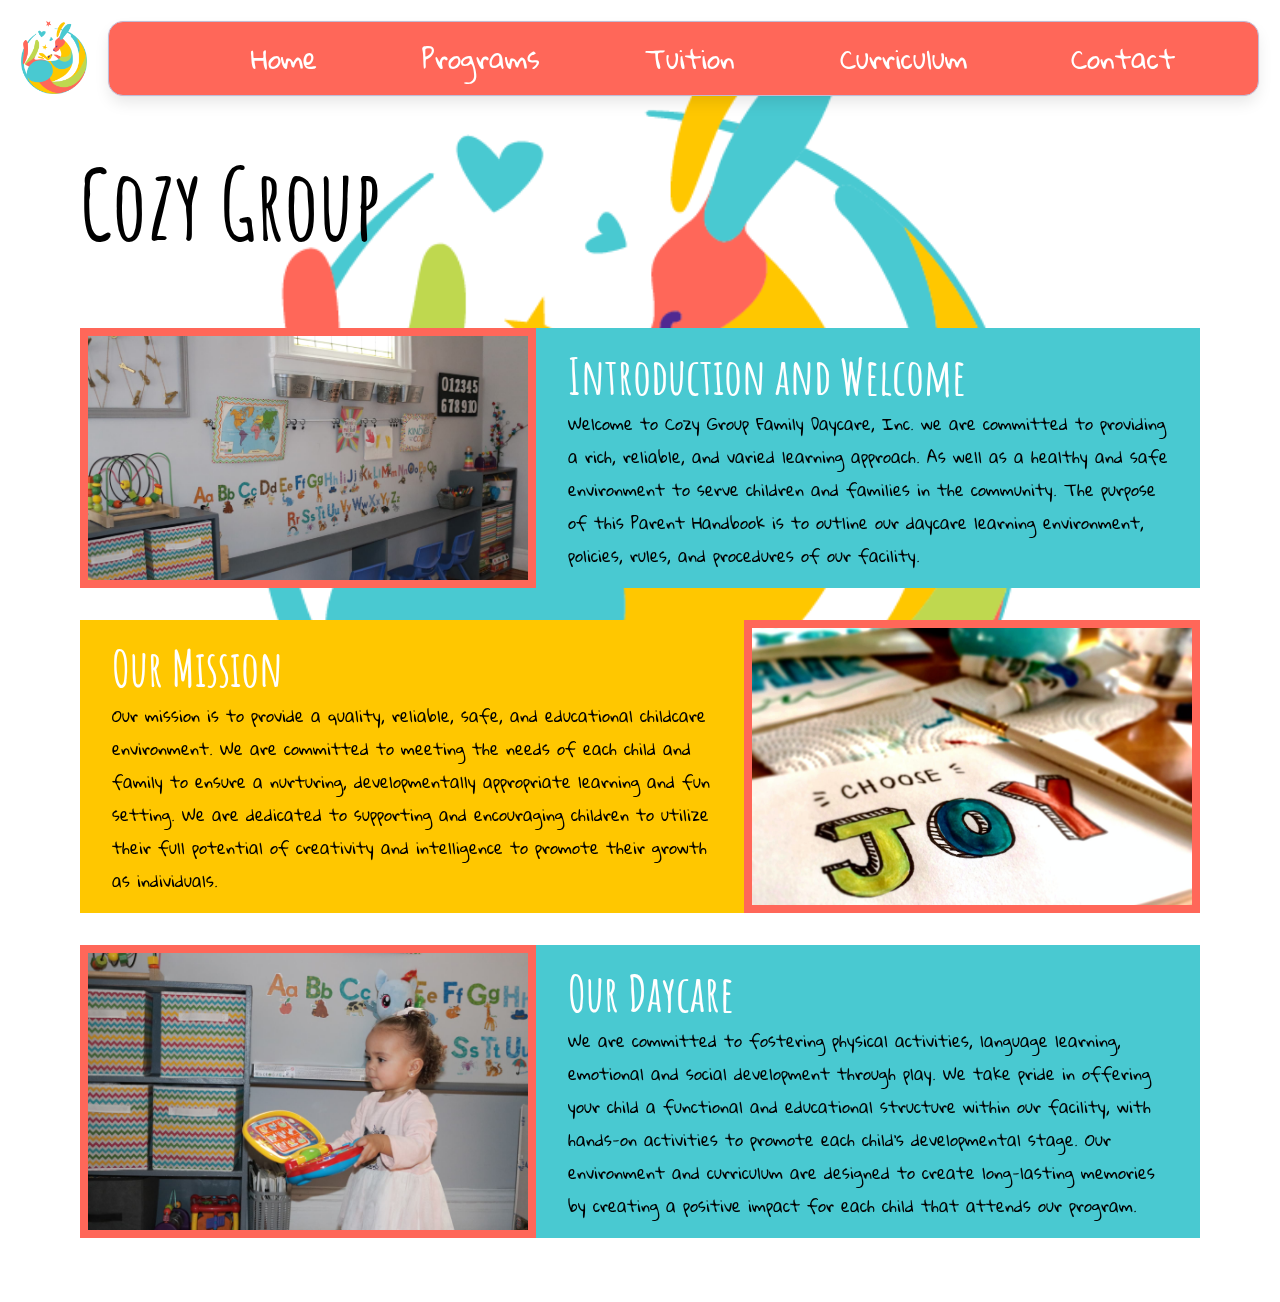
==== index.html @ af72731e "First repo" ====
<!DOCTYPE html>
<html>
<head>
	<meta charset='utf-8'>
	<meta http-equiv='X-UA-Compatible' content='IE=edge'>
	<title>Cozy Group</title>
	<meta name='viewport' content='width=device-width, initial-scale=1'>
	<link href="https://fonts.googleapis.com/css2?family=Amatic+SC:wght@400;700&family=Gloria+Hallelujah&family=Indie+Flower&family=Open+Sans&display=swap" rel="stylesheet">
	<link rel='stylesheet' type='text/css' media='screen' href='./style.css'>
	<script src='./helpers.js'></script>
	<script src='./history.js'></script>
	<script src='./main.js'></script>
</head>
<body>
	<nav>
		<div class="nav-logo-container">
			<img  class="nav-logo" src="./assets/logo_no_text.png" alt="Cozy Group Logo"/>
		</div>
		<ul class="nav-items">
			<li class="nav-item"><a href="./">Home</a></li>
			<!-- <li class="nav-item"><a  href="./about-us.html">About Us</a></li> -->
				<li class="nav-item"><a href="./programs.html">Programs</a></li>
				<li class="nav-item"><a href="./tuition.html">Tuition</a></li>
				<!-- <li class="nav-item">Food</a></li> -->
				<!-- <li class="nav-item">Hours</a></li> -->
				<!-- <li class="nav-item">Schedule</a></li> -->
				<li class="nav-item"><a href="./curriculum.html">Curriculum</a></li>
				<li class="nav-item"><a href="./contact.html">Contact</a></li>
		</ul>
	</nav>
	<div class='background'>
		
		<img class="main-logo" src="./assets/logo_no_text.png" alt="Coze Group Logo"/>

	</div>
	<div class='page-container'>
		<div class='hero'>
			<h1 class='title'>Cozy Group</h1>
		</div>
	
		<div class='content-boxes'>
			<div class='content-box-wrapper right'>
					<div class='content-box-image' ></div>
				<div class='content-box right'>
				
					<h2 class='title'>Introduction and Welcome</h2>
					<div class='content'>
						Welcome to Cozy Group Family Daycare, Inc. we are committed to providing a rich, reliable, and varied learning approach. As well as a healthy and safe environment to serve children and families in the community. The purpose of this Parent Handbook is to outline our daycare learning environment, policies, rules, and procedures of our facility.
					</div>
				</div>
			</div>

			<div class='content-box-wrapper left'>
				<div class='content-box left'>
					<h2 class='title'>Our Mission</h2>
					<div class='content'>
						Our mission is to provide a quality, reliable, safe, and educational childcare environment. We are committed to meeting the needs of each child and family to ensure a nurturing, developmentally appropriate learning and fun setting. We are dedicated to supporting and encouraging children to utilize their full potential of creativity and intelligence to promote their growth as individuals.
					</div>
				</div>

					<div class='content-box-image'  style="background-image: url('./assets/images/photos/joy_painting_brush.jpg');background-position:right;">
				</div>
			</div>
		
			<div class='content-box-wrapper right'>
				<div class='content-box-image'  style="background-image: url('./assets/images/photos/child_playing.jpg'); background-position:bottom;"></div>

				<div class='content-box right'>
					<h2 class='title'>Our Daycare</h2>
					<div class='content'>
						We are committed to fostering physical activities, language learning, emotional and social development through play. We take pride in offering your child a functional and educational structure within our facility, with hands-on activities to promote each child's developmental stage. Our environment and curriculum are designed to create long-lasting memories by creating a positive impact for each child that attends our program.
					</div>
				</div>
			</div>
			</div>
			

		</div>
	
	</div>
	
	
</body>
</html>
---- style.css ----
:root {
	--white: white;
	--blue: #49C9D1;
	--yellow: #FFC700;
	--red: #FF6759;
	--green: #BFD84F;
	--navbar-height: 4.6rem;
	--navbar-margin: 1.3rem;
}
html {
	width: 100vw;
}
body {
	background: var(--white);
	font-family: 'Indie Flower', cursive;
	font-family: 'Open Sans', sans-serif;
	font-family: 'Gloria Hallelujah', cursive;
	margin:0;
	overflow-x: hidden;
}

h1, h2, h3{
	font-family: 'Amatic SC', cursive;
}
p {
	/* font-family: 'Open Sans'; */

}
a {
	color: inherit;
  text-decoration: none;
}

li {
  list-style: none; /* Remove default bullets */
}

li::before {
	content: "\2022";
	color: white;
	font-weight: bold;
	font-size: 25px;
	display: inline-block;
	margin: 0 10px;
}
nav {
	/* color: white; */
	display: flex;
	/* width: 100%; */
	height: var(--navbar-height);
	position: relative;
	margin: var(--navbar-margin);
}

ul li::before {
	list-style: none; /* Remove default bullets */
	content: ''
}


@keyframes rockyourboat {
	from {transform: rotateZ(45deg);}
	to {transform: rotateZ(-45deg);}
}


@keyframes rollypolly {
	from {transform: rotate(0) }
	to {transform: rotate(1305deg)}
}

@keyframes roll {
	from {left: 0;}
	to {left: 100%;}
}
.nav-items {
	background: var(--red);
	border-radius: 15px;
	box-shadow: 0 0.5em 1em -0.125em rgba(10, 10, 10, 0.1), 0 0px 0 1px rgba(10, 10, 10, 0.02);
	border: 1px solid #C1BCD6;
	width: inherit;
	height: 100%;
	display: flex;
	justify-content: space-evenly;
	align-items: center;
	margin:0;
	width: 100%;
}

/* Small nav */
@media only screen and (max-width: 800px) {
	nav {
		cursor: pointer;
		margin:0;   
    background: antiquewhite;
	}
	.nav-items {
		top:calc(var(--navbar-height));
		height:80vh;
		width: calc(100vw - var(--navbar-margin)  - var(--navbar-margin));
		margin: var(--navbar-margin);
		position: fixed;
		flex-direction: column;
		/* margin:0; */
		padding:0;
		transform: scale(0);
		transition: 0.4s;
		border: 0px solid white;
	}
	.nav-items.show {
		transform: scale(1);
	}
}


.nav-item {
	color: var(--white);
	margin: 0 2px;

	display: block;
	font-size: 26px;
	cursor:pointer;	
	transition:0.3s;
}
/* @media only screen and (max-width: 500px) {
	.nav-item {
		display: none;
	}
} */
.nav-item:hover {
	color:black;
}

/* .nav-logo-container {
	max-height: 200%;
} */
.nav-logo-container {
	/* position: relative; */
	width: var(--navbar-height);
	cursor: pointer;
	margin-right:var(--navbar-margin);
}
.nav-logo {
	height: 100%;
	max-height: 200%;
	position: absolute;
	animation: rollypolly  2.6s 1 reverse, roll  2.6s 1 reverse;
	transition: 0.3s;
}
.nav-logo:hover {
	transform: scale(1.1);
}


@media only screen and (max-width: 500px) {

	.nav-logo {
		animation: rollypolly  2s 1 reverse, roll  2s 1 reverse;
	}


}

.background {
	position: fixed;
	top:0;
	left:0;
	height: 100vh;
	width: 100vw;
	display: flex;
	justify-content: center;
	align-items: center;
	z-index: -2;
}

.page-container {
	margin: 3rem 13rem;
	/* max-width: 130; */
}
@media only screen and (max-width: 1380px) {
	.page-container {
		margin: 3rem 8rem;
	}
}
@media only screen and (max-width: 1380px) {
	.page-container {
		margin: 3rem 5rem;
	}
}
@media only screen and (max-width: 800px) {
	.page-container {
		margin: 3rem 5rem;
	}
}
@media only screen and (max-width: 500px) {
	.page-container {
		margin: 2rem ;
	}
}
.main-logo {
	width: 60%;
	max-width: 800px;
	animation: rockyourboat  16s infinite alternate;
}

.hero {
	width: 100%;
	margin-bottom: 3rem;
}

.hero .title {
	font-size: 6rem;
	margin:0;
}

.hero-card {
	display: flex;
	background: floralwhite;
	font-size: 50px;
	border: 6px solid var(--red);

	align-items: center;
}


.hero-card h2 {
	font-size: 3.4rem;
	margin: 2rem;

}
.hero-card-logo {
	width:30%;

}

@media only screen and (max-width: 765px) {
	.hero-card {
		flex-direction: column;
	}
	.hero-card-logo {
		margin-top: 2rem;
	}
}


.content-boxes {
	display: flex;
	flex-direction: column;
  width: 100%;

}
.content-box-wrapper {
	width: 100%;
	display: flex;
	justify-content: space-between;
}




.content-box-image-container {
	background: white;
	/* padding: 35px; */
	background: white;
	border-radius: 10px;
	margin: 1rem 0;
	max-width: 500px;
	width:50%;
	position: relative;
	margin: 1rem 0;

}

.content-box-image {
	width: 100%;
	height:100%;
	height: calc(100% - 16px);
	width: calc(100% - 16px);
	transition: 4s;

	background-image: url('./assets/images/photos/cozy_group_main_room.jpg');
	background-size: cover;
	/* border-radius: 10px; */
	/* border-radius: 10px; */
	padding: 1rem 2rem;
	border: 8px solid var(--red);
	max-width: 500px;
	width:50%;
	height: calc(100% - 2rem - 16px);
	height: auto;
	margin: 1rem 0;



}
.content-box-image::nth-child(2) {
	border-color: var(--green);
}
.content-box-image-overlay {
	position: absolute;
	height: 100%;
	width: 100%;
	background: linear-gradient(45deg, var(--red), transparent);
	content: '';
	opacity: 0.3;
	top:0;
	left:0;
	transition: 0.3s;
}

.content-box-image-overlay:hover {
	opacity: 0;
}

.content-box {
	width: 100%;
	max-width: 600px;
	padding: 1rem 2rem;
	margin: 1rem 0;
}

.content-box.left {
	align-self: flex-start;
  background: var(--yellow);
}
.content-box.right {
  align-self: flex-end;
  background: var(--blue);
}
.content-box .title {
	color:white;
	margin: 0;
	font-size: 50px;
}

@media only screen and (max-width: 1100px) {
	.content-box-wrapper {
		flex-wrap: wrap;
		justify-content: center;
	}
	.content-box {
		width: 90%;
    max-width: 90%;
	}
	.content-box-image {
		height: 369px;
		width: 75%;
	}
	.content-box-wrapper.right{
		flex-direction:column-reverse;
		align-items: center;
	}
}
@media only screen and (max-width: 500px) {
	.content-box  {
		max-width: 100%;
		/* margin:0; */
		width: auto;
	}
}

.regular-page-content {

}

.section {

}

/* .section > p {
	background: white;
	border: 2px solid var(--blue);
	padding: 1.6rem 2rem;
	border-color: var(--red);

} */

.section-content {
	background: white;
	border: 3px solid var(--blue);
	padding: 0.6rem 2rem;
	/* border-color: var(--red); */
	margin: 2rem 0;
	background: #f0f8ff;
	/* border-width: 0px; */
	border-radius: 8px;
	background: white;
	border-color: var(--yellow);
	/* display: flex;/ */
	/* flex-wrap: wrap; */

}
.section-content:nth-child(3) {
	border-color: var(--red);
	/* background:#fff3f0; */

}
.section-content:nth-child(4) {
	border-color: var(--green);
	/* background:#fff3f0; */

}
.section-content:nth-child(2) {
	/* background: #f0fff6; */
	border-color: var(--blue);


}
.section > h2 {
	width: fit-content;
	padding: 0.6rem 2rem;
	font-size: 2.4rem;
	color:white;
	
}

.section-content > .section-logo {
	width: 70px;
	float: left;    
	height: 73px;
	float: left;
	opacity: 0;
	margin: 0 14px;
	transition: 1s;
  -webkit-animation: fadein 2s; /* Safari, Chrome and Opera > 12.1 */
	-moz-animation: fadein 2s; /* Firefox < 16 */
	-ms-animation: fadein 2s; /* Internet Explorer */
		-o-animation: fadein 2s; /* Opera < 12.1 */
			animation: fadein 2s;
}

.section-content > .section-logo.show {
	opacity: 1;
}



.highlight-background {
	transition:1s;
	width: 0;
	position: absolute;
	top:0;
	left:0;
	z-index: -1;
	height: 100%;
	border-radius: 3px;
}

.contact-card {
	width: fit-content;
	background: floralwhite;
	/* border-radius: 20px; */
	padding: 20px;
	/* font-family: 'Indie Flower', cursive; */
	/* font-family: 'Open Sans', sans-serif; */
	font-family: 'Gloria Hallelujah', cursive;
	font-size: 1.3rem;
	font-size: 2rem;
	border: 6px solid var(--red);
	width: 100%;
	display: flex;
	justify-content: center;
	
	/* border: 6px solid var(--red); */
}
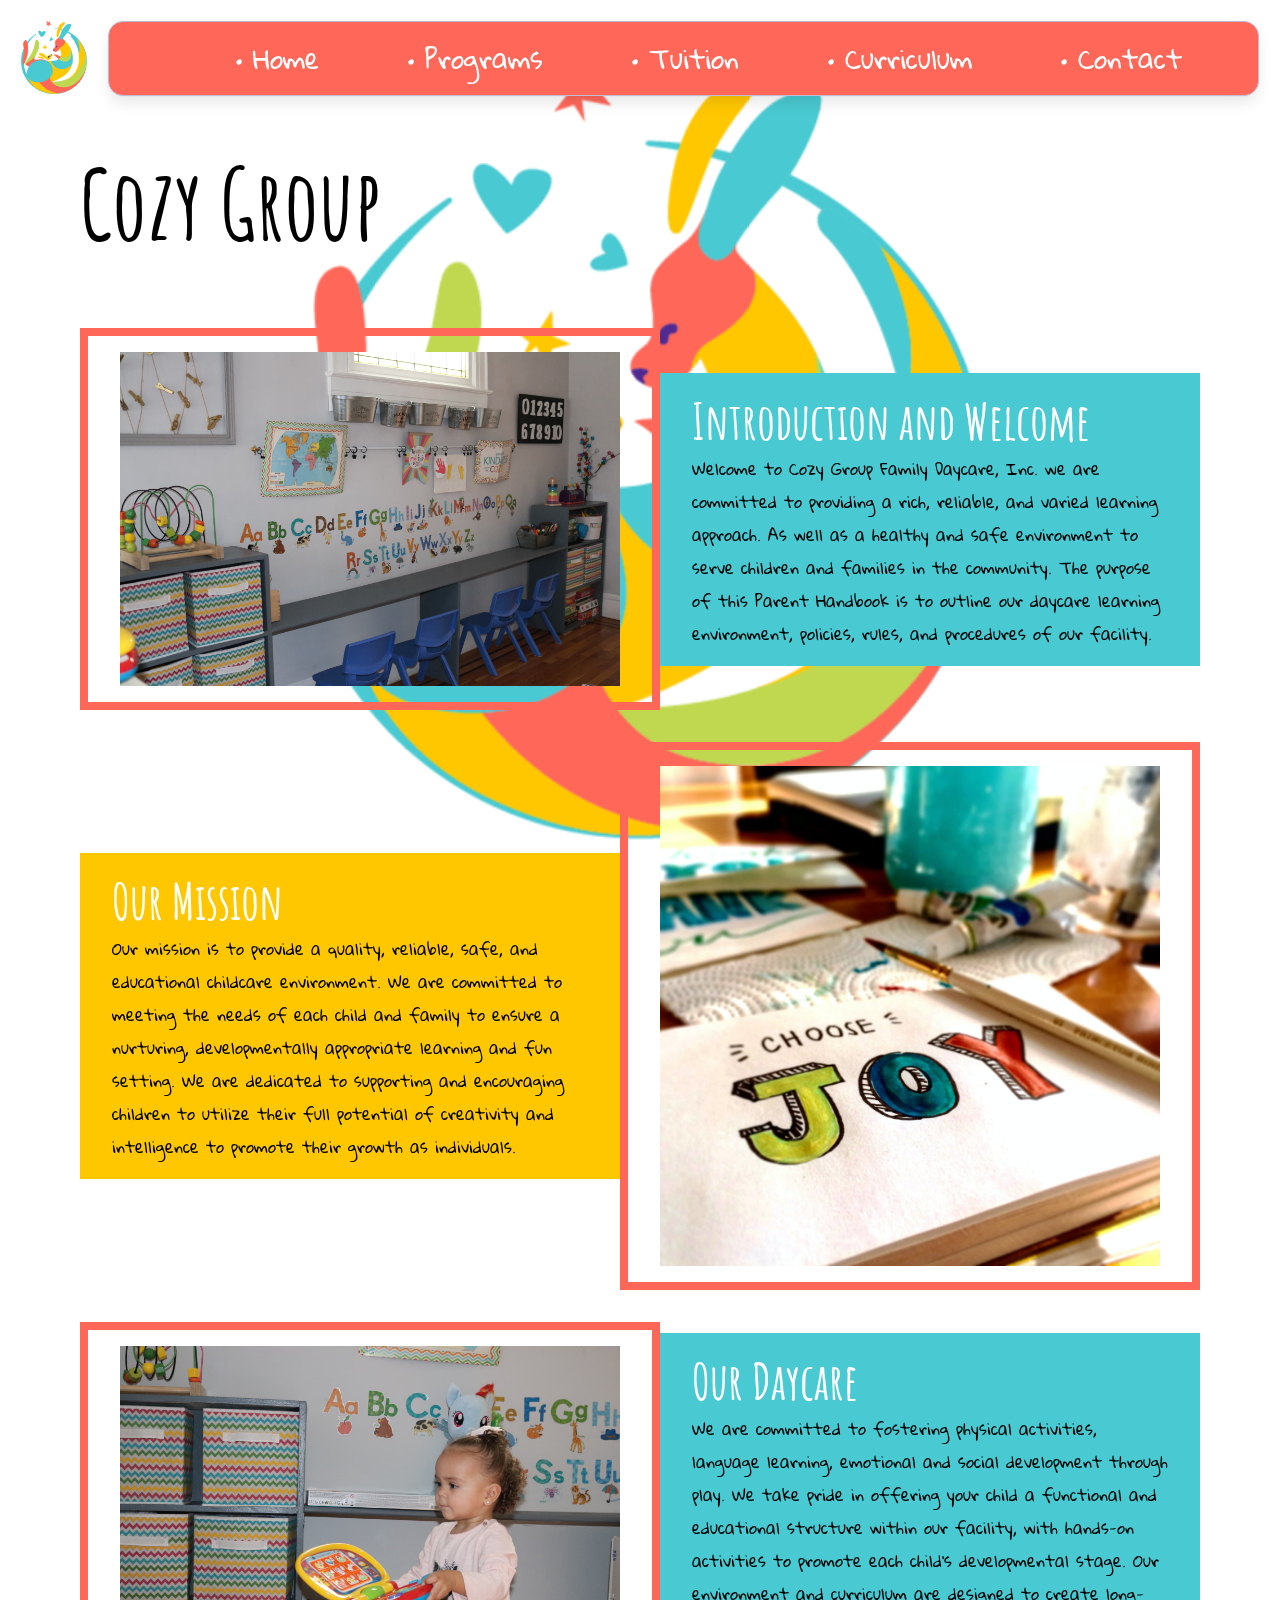
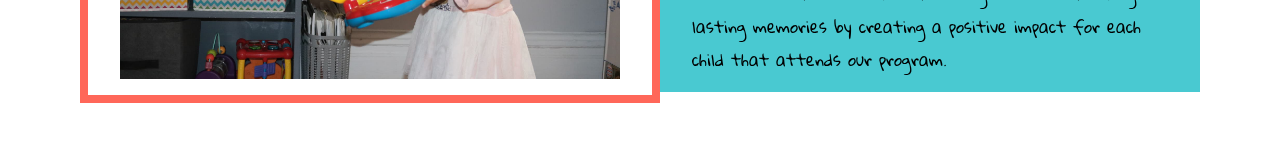
==== commit c2753b2b: "Bunch" ====
--- a/index.html
+++ b/index.html
@@ -15,6 +15,7 @@
 	<nav>
 		<div class="nav-logo-container">
 			<img  class="nav-logo" src="./assets/logo_no_text.png" alt="Cozy Group Logo"/>
+			
 		</div>
 		<ul class="nav-items">
 			<li class="nav-item"><a href="./">Home</a></li>
@@ -27,6 +28,7 @@
 				<li class="nav-item"><a href="./curriculum.html">Curriculum</a></li>
 				<li class="nav-item"><a href="./contact.html">Contact</a></li>
 		</ul>
+		<h2 class='small-menu'>Menu</h2>
 	</nav>
 	<div class='background'>
 		
@@ -40,7 +42,12 @@
 	
 		<div class='content-boxes'>
 			<div class='content-box-wrapper right'>
-					<div class='content-box-image' ></div>
+					<!-- <div class='content-box-image' ></div> -->
+					
+				<img src="./assets/images/photos/cozy_group_main_room.jpg"
+				class='content-box-image' 
+				alt="Second Picture of the classroom"
+				style="background:transparent;background-size: contain; "/>
 				<div class='content-box right'>
 				
 					<h2 class='title'>Introduction and Welcome</h2>
@@ -58,13 +65,19 @@
 					</div>
 				</div>
 
-					<div class='content-box-image'  style="background-image: url('./assets/images/photos/joy_painting_brush.jpg');background-position:right;">
+					<!-- <div class='content-box-image'  style="background-image: url('');background-position:right;"> -->
+						<img src="./assets/images/photos/joy_painting_brush.jpg"
+						class='content-box-image' 
+						alt="Picture of adorable child"
+						style="background:transparent;background-size: contain; "/>
 				</div>
 			</div>
 		
 			<div class='content-box-wrapper right'>
-				<div class='content-box-image'  style="background-image: url('./assets/images/photos/child_playing.jpg'); background-position:bottom;"></div>
-
+				<img src="./assets/images/photos/child_playing.jpg"
+				class='content-box-image' 
+				alt="Picture of adorable child"
+				style="background:transparent;background-size: contain; "/>
 				<div class='content-box right'>
 					<h2 class='title'>Our Daycare</h2>
 					<div class='content'>
--- a/style.css
+++ b/style.css
@@ -7,6 +7,18 @@
 	--navbar-height: 4.6rem;
 	--navbar-margin: 1.3rem;
 }
+
+::-moz-selection { /* Code for Firefox */
+  color: white;
+	background: var(--blue);
+	border-radius: 5px;
+}
+
+::selection {
+  color: white;
+	background: var(--blue);
+	border-radius: 5px;
+}
 html {
 	width: 100vw;
 }
@@ -18,7 +30,11 @@
 	margin:0;
 	overflow-x: hidden;
 }
-
+pre {
+	font-family: 'Indie Flower', cursive;
+	font-family: 'Open Sans', sans-serif;
+	font-family: 'Gloria Hallelujah', cursive;
+}
 h1, h2, h3{
 	font-family: 'Amatic SC', cursive;
 }
@@ -34,6 +50,7 @@
 li {
   list-style: none; /* Remove default bullets */
 }
+
 
 li::before {
 	content: "\2022";
@@ -43,19 +60,21 @@
 	display: inline-block;
 	margin: 0 10px;
 }
+li.black::before{color: black;}
+
 nav {
-	/* color: white; */
-	display: flex;
-	/* width: 100%; */
+	display: flex;
 	height: var(--navbar-height);
 	position: relative;
 	margin: var(--navbar-margin);
-}
-
-ul li::before {
+	z-index: 10000000;
+}
+
+
+/* ul li::before {
 	list-style: none; /* Remove default bullets */
 	content: ''
-}
+} */
 
 
 @keyframes rockyourboat {
@@ -86,13 +105,17 @@
 	margin:0;
 	width: 100%;
 }
-
+.small-menu {
+	display: none;
+}
 /* Small nav */
 @media only screen and (max-width: 800px) {
 	nav {
 		cursor: pointer;
 		margin:0;   
-    background: antiquewhite;
+	border-bottom: 2px solid var(--blue);
+
+    /* background: antiquewhite; */
 	}
 	.nav-items {
 		top:calc(var(--navbar-height));
@@ -110,6 +133,16 @@
 	.nav-items.show {
 		transform: scale(1);
 	}
+	.small-menu {
+		font-size: 3rem;
+		display: block;
+		margin: 0;
+		transition: 0.3;
+	}
+	
+	.small-menu:hover{
+		transform: scale(1.1);
+	}
 }
 
 
@@ -156,7 +189,10 @@
 
 	.nav-logo {
 		animation: rollypolly  2s 1 reverse, roll  2s 1 reverse;
-	}
+	transform: scale(0.9);
+
+	}
+	
 
 
 }
@@ -199,8 +235,8 @@
 }
 .main-logo {
 	width: 60%;
-	max-width: 800px;
-	animation: rockyourboat  16s infinite alternate;
+	max-width: 700px;
+	animation: rockyourboat  23s infinite alternate;
 }
 
 .hero {
@@ -253,6 +289,8 @@
 	width: 100%;
 	display: flex;
 	justify-content: space-between;
+	align-items: center;
+
 }
 
 
@@ -289,6 +327,7 @@
 	height: calc(100% - 2rem - 16px);
 	height: auto;
 	margin: 1rem 0;
+	align-self: normal;
 
 
 
@@ -320,11 +359,11 @@
 }
 
 .content-box.left {
-	align-self: flex-start;
+	/* align-self: flex-start; */
   background: var(--yellow);
 }
 .content-box.right {
-  align-self: flex-end;
+	/* align-self: flex-end; */
   background: var(--blue);
 }
 .content-box .title {
@@ -343,8 +382,9 @@
     max-width: 90%;
 	}
 	.content-box-image {
-		height: 369px;
+		/* height: 369px; */
 		width: 75%;
+		align-self: auto;
 	}
 	.content-box-wrapper.right{
 		flex-direction:column-reverse;
@@ -446,6 +486,21 @@
 	border-radius: 3px;
 }
 
+.highlight {
+	background-position: 100% 100%;
+	background-size: 200% 100%;
+	background-image: linear-gradient(to right,
+																			 yellow,
+																			 yellow 50%,
+																			 transparent 50%,
+																			 transparent);
+																			 
+ transition:   all 1.2s ease-in;
+}
+.highlight.show {
+  background-position :0 0
+}
+
 .contact-card {
 	width: fit-content;
 	background: floralwhite;
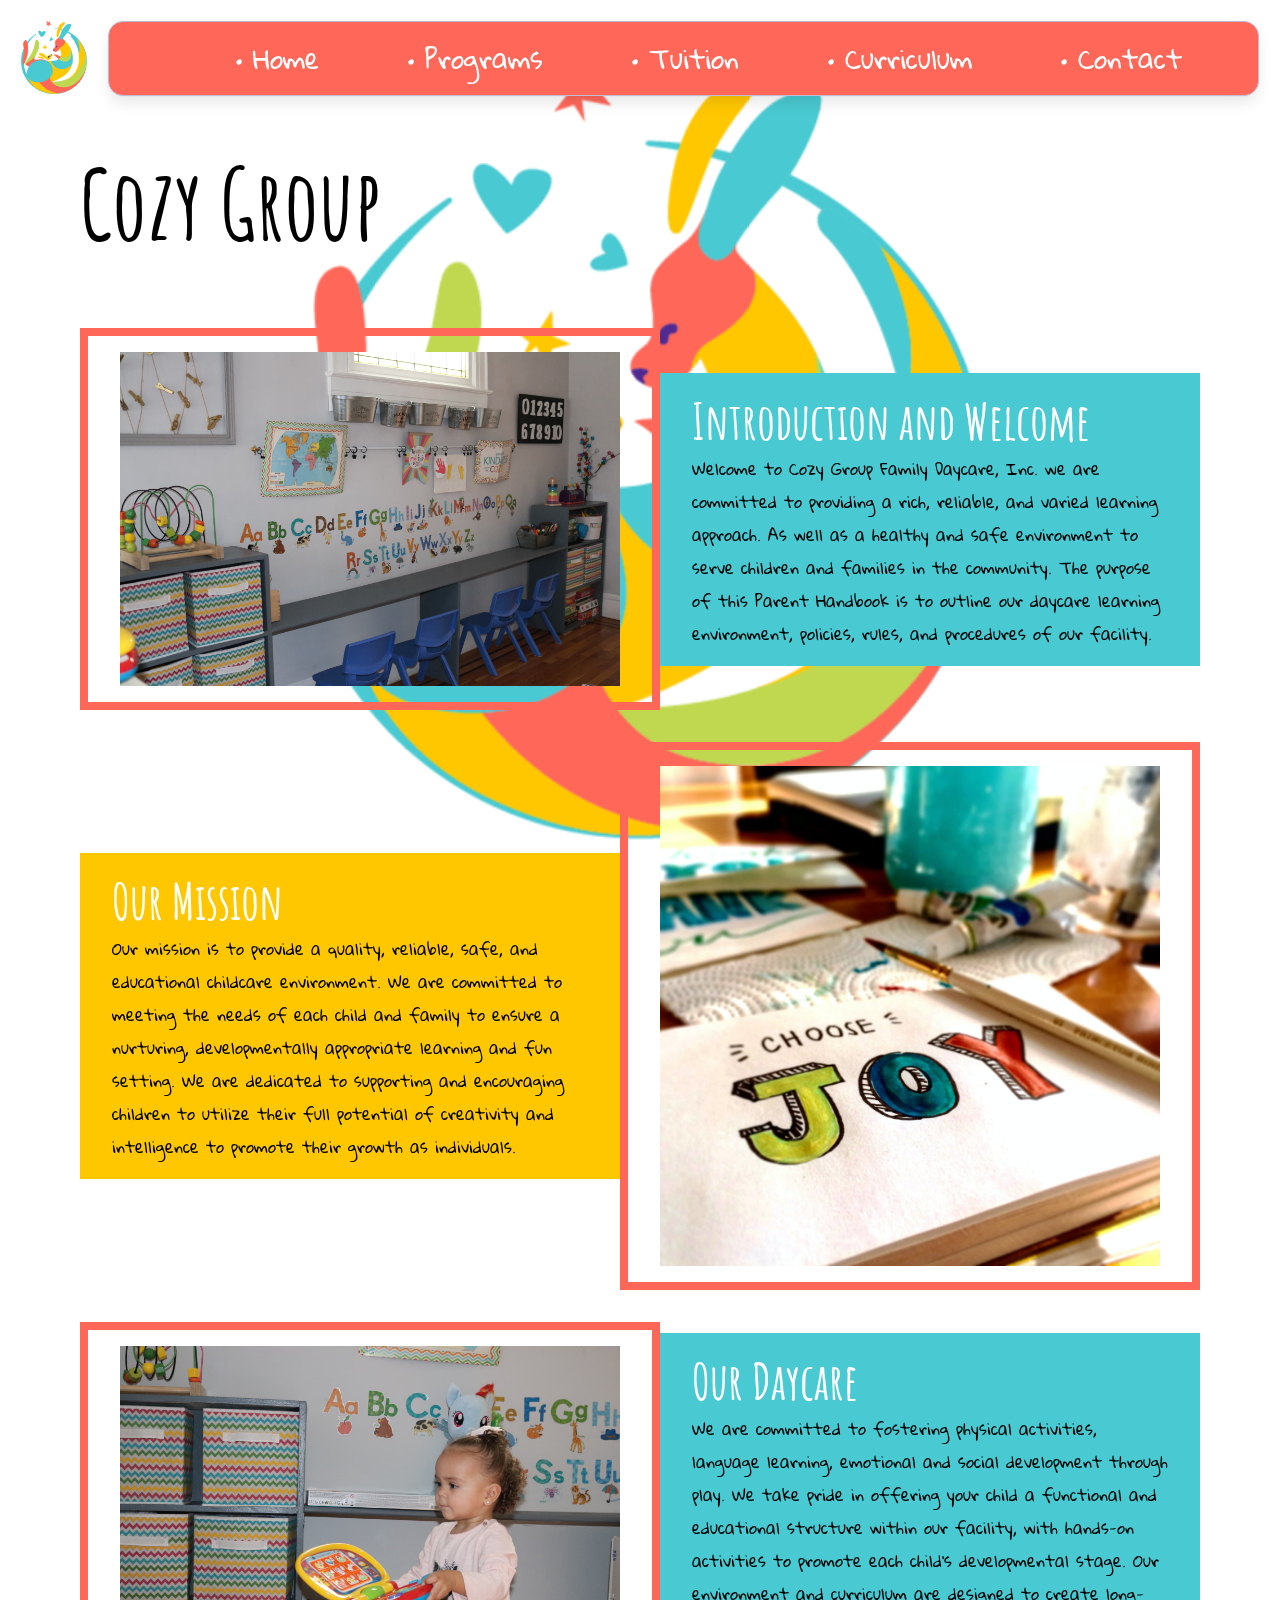
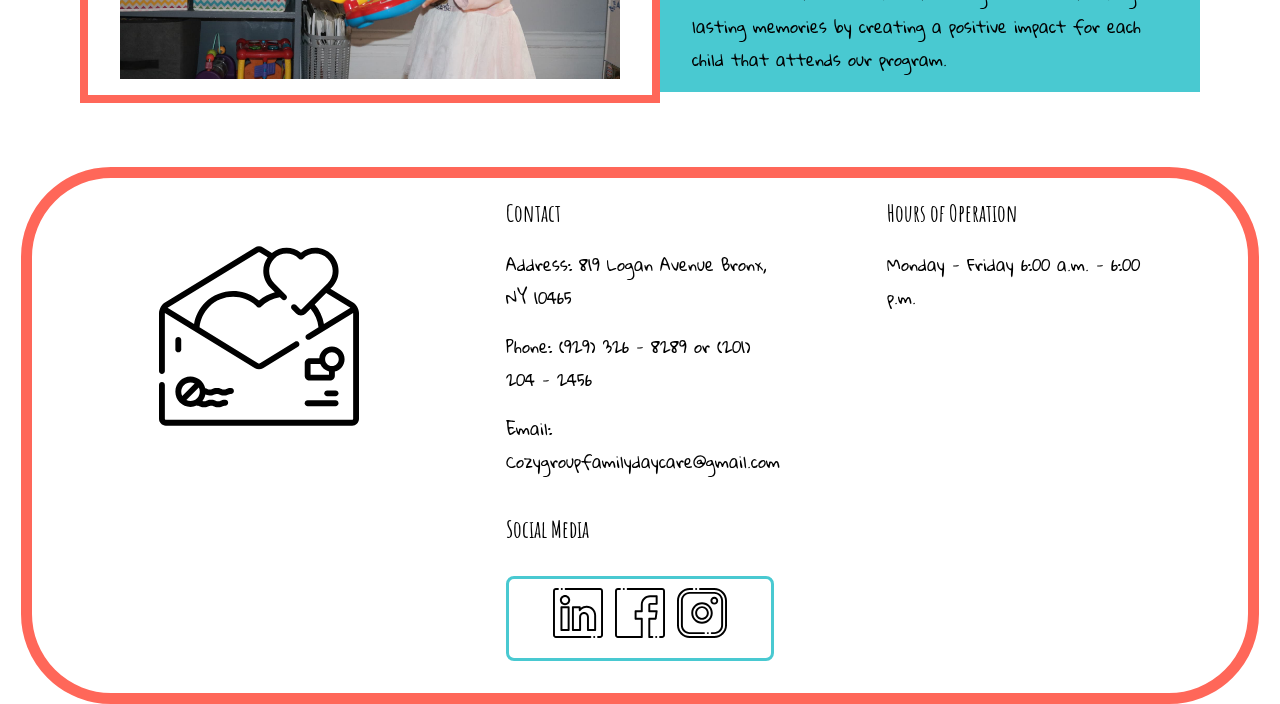
==== commit 6d487bb8: "Add footer and social media links" ====
--- a/index.html
+++ b/index.html
@@ -92,6 +92,45 @@
 	
 	</div>
 	
-	
+	<footer>
+		<div class='footer-content'>
+		<div class='footer-letter-logo-container footer-column'>
+		<svg class='footer-letter-logo' xmlns="http://www.w3.org/2000/svg" id="Capa_1" enable-background="new 0 0 512 512" viewBox="0 0 512 512" ><g><g><path d="m507.2 180.914c-2.559-3.777-6.516-8.165-10.417-10.558l-57.81-35.339 3.373-3.373c23.183-23.241 23.159-61.032-.052-84.243-21.521-21.521-55.577-23.11-78.948-4.747-21.784-17.117-52.852-16.891-74.399.652l-22.693-13.872c-6.324-3.874-14.183-3.875-20.503-.003l-230.543 140.931c-3.899 2.392-7.862 6.781-10.42 10.552-2.603 4.693-4.788 11.193-4.788 16.584v148c0 4.142 3.357 7.5 7.5 7.5s7.5-3.358 7.5-7.5v-148c0-.085.001-.17.002-.255l230.759 141.072c6.315 3.848 14.163 3.847 20.488-.006l89.585-54.77c3.534-2.161 4.647-6.777 2.486-10.311-2.161-3.536-6.779-4.646-10.311-2.487l-89.575 54.764c-1.502.915-3.367.916-4.859.006l-149.833-91.599c1.862-19.99 10.673-38.785 24.904-53.016 33.631-33.63 88.387-33.663 122.057-.074 2.928 2.921 7.666 2.921 10.594 0 13.147-13.114 29.725-21.467 47.998-24.227l5.54 5.54c2.929 2.929 7.678 2.93 10.606 0 2.93-2.929 2.93-7.677.001-10.606l-30.477-30.477c-17.349-17.392-17.331-45.673.04-63.043 17.369-17.37 45.651-17.388 63.044-.038 2.928 2.92 7.666 2.92 10.594 0 17.391-17.349 45.673-17.333 63.044.039 17.371 17.37 17.389 45.651.046 63.037l-66.619 66.622c-.637.637-1.381.732-1.768.732s-1.131-.095-1.768-.732l-10.733-10.733c-2.93-2.929-7.678-2.929-10.607 0s-2.929 7.678 0 10.606l10.733 10.733c3.306 3.306 7.7 5.126 12.375 5.126s9.069-1.82 12.375-5.126l12.299-12.299c11.507 13.502 18.582 30.22 20.234 47.938l-29.605 18.1c-3.534 2.161-4.647 6.777-2.486 10.311 2.16 3.535 6.778 4.646 10.311 2.487l110.526-67.572c.001.087.002.175.002.262v270.474c0 1.378-1.121 2.5-2.5 2.5h-477c-1.379 0-2.5-1.122-2.5-2.5v-86.547c0-4.142-3.357-7.5-7.5-7.5s-7.5 3.358-7.5 7.5v86.547c0 9.649 7.851 17.5 17.5 17.5h477c9.649 0 17.5-7.851 17.5-17.5v-270.478c-.002-5.375-2.19-11.876-4.802-16.584zm-222.848-49.263 12.247 12.248c-15.011 3.898-28.805 11.143-40.602 21.377-39.771-34.415-100.204-32.739-137.958 5.014-14.989 14.989-24.858 34.294-28.309 55.057l-67.784-41.439c.358-.259.714-.52 1.094-.753l230.54-140.93c1.494-.915 3.349-.913 4.845.003l19.959 12.201c-16.987 23.274-15.006 56.196 5.968 77.222zm114.296 43.693 29.414-29.416 60.888 37.22c.381.234.739.495 1.097.755l-67.785 41.442c-3.07-18.514-11.234-35.816-23.614-50.001z"/><path d="m80.672 437.452c5.537 0 10.802-1.176 15.571-3.277.318.041.639.069.968.069 2.938 0 4.094.512 6.011 1.359 2.52 1.115 5.971 2.641 12.077 2.641s9.559-1.526 12.078-2.641c1.917-.848 3.073-1.359 6.012-1.359s4.096.512 6.013 1.359c2.521 1.114 5.972 2.641 12.079 2.641s9.559-1.526 12.079-2.641c1.917-.848 3.074-1.359 6.013-1.359 4.143 0 7.5-3.358 7.5-7.5s-3.357-7.5-7.5-7.5c-6.107 0-9.559 1.526-12.079 2.641-1.917.848-3.074 1.359-6.013 1.359s-4.096-.512-6.013-1.359c-2.521-1.114-5.972-2.641-12.079-2.641-6.106 0-9.559 1.526-12.078 2.641-1.917.848-3.073 1.359-6.012 1.359-1.919 0-3.077-.221-4.184-.609 3.778-4.795 6.449-10.497 7.627-16.724 2.449 1.058 5.788 2.288 11.271 2.288 6.106 0 9.559-1.526 12.078-2.641 1.917-.848 3.073-1.359 6.012-1.359s4.096.512 6.013 1.359c2.521 1.114 5.972 2.641 12.079 2.641s9.559-1.526 12.079-2.641c1.917-.848 3.073-1.359 6.012-1.359 4.143 0 7.5-3.358 7.5-7.5s-3.357-7.5-7.5-7.5c-6.106 0-9.558 1.526-12.078 2.641-1.917.848-3.074 1.359-6.013 1.359s-4.096-.512-6.013-1.359c-2.521-1.114-5.972-2.641-12.079-2.641-6.106 0-9.559 1.526-12.078 2.641-1.917.848-3.073 1.359-6.012 1.359-2.938 0-4.094-.512-6.011-1.359-1.474-.652-3.229-1.424-5.603-1.965-4.006-17.129-19.395-29.929-37.727-29.929-21.368 0-38.753 17.384-38.753 38.753s17.385 38.753 38.753 38.753zm-10.628-17.52 31.861-31.861c1.608 3.2 2.519 6.808 2.519 10.627 0 13.098-10.655 23.753-23.753 23.753-3.818.001-7.426-.911-10.627-2.519zm10.628-44.987c3.819 0 7.427.911 10.627 2.519l-31.861 31.86c-1.608-3.2-2.519-6.808-2.519-10.627 0-13.096 10.655-23.752 23.753-23.752z"/><path d="m430.554 395.286c-4.143 0-7.5 3.358-7.5 7.5s3.357 7.5 7.5 7.5h21.398c4.143 0 7.5-3.358 7.5-7.5s-3.357-7.5-7.5-7.5z"/><path d="m380.554 435.627h71.398c4.143 0 7.5-3.358 7.5-7.5s-3.357-7.5-7.5-7.5h-71.398c-4.143 0-7.5 3.358-7.5 7.5s3.357 7.5 7.5 7.5z"/><path d="m475.118 315.303c0-17.889-14.554-32.442-32.442-32.442-17.108 0-31.155 13.313-32.35 30.122h-24.772c-6.893 0-12.5 5.607-12.5 12.5v32.123c0 6.893 5.607 12.5 12.5 12.5h52.122c6.893 0 12.5-5.607 12.5-12.5v-10.745c14.283-3.395 24.942-16.251 24.942-31.558zm-87.064 39.803v-27.123h24.762c3.993 9.368 12.273 16.48 22.36 18.878v8.245zm54.622-22.36c-9.618 0-17.442-7.825-17.442-17.442s7.824-17.442 17.442-17.442 17.442 7.824 17.442 17.442-7.824 17.442-17.442 17.442z"/><path d="m56.919 290.362v-24.147c0-4.142-3.357-7.5-7.5-7.5s-7.5 3.358-7.5 7.5v24.147c0 4.142 3.357 7.5 7.5 7.5s7.5-3.358 7.5-7.5z"/></g></g></svg>
+		</div>
+		<!-- <div class='footer-columns'> -->
+			<div class='footer-column'>
+				<h2 class='highlight'>Contact</h2>
+
+				<p>Address: 819 Logan Avenue Bronx, NY 10465</p>
+				<p>Phone: (929) 326 - 8289 or (201) 204 - 2456</p>
+				<p>Email: Cozygroupfamilydaycare@gmail.com</p>
+			</div>
+			<div class='footer-column'>
+				<h2 class='highlight'>Hours of Operation</h2>
+				<div class='section-columns'>
+					Monday - Friday 6:00 a.m. - 6:00 p.m.
+				</div>
+			</div>
+
+			<div class='footer-column'>
+			<h2 class='highlight'>Social Media</h2>
+			<div class='footer-social-media-logos'>
+				<a href='https://www.linkedin.com/in/cozy-daycare-7022171a8/' target="_blank">
+				<svg class='social-media-logo' xmlns="http://www.w3.org/2000/svg" height="512pt" viewBox="0 0 512 512" width="512pt"><path d="m382 492h-352c-5.515625 0-10-4.484375-10-10v-452c0-5.515625 4.484375-10 10-10h20c5.523438 0 10-4.476562 10-10s-4.476562-10-10-10h-20c-16.542969 0-30 13.457031-30 30v452c0 16.542969 13.457031 30 30 30h352c5.519531 0 10-4.476562 10-10s-4.476562-10-10-10zm0 0"/><path d="m482 0h-352c-5.523438 0-10 4.476562-10 10s4.476562 10 10 10h352c5.515625 0 10 4.484375 10 10v452c0 5.515625-4.484375 10-10 10h-20c-5.523438 0-10 4.476562-10 10s4.476562 10 10 10h20c16.542969 0 30-13.460938 30-30v-452c0-16.542969-13.457031-30-30-30zm0 0"/><path d="m123.25 176.75c29.085938 0 52.75-23.664062 52.75-52.75 0-29.089844-23.664062-52.75-52.75-52.75-29.089844 0-52.75 23.664062-52.75 52.75s23.660156 52.75 52.75 52.75zm0-85.5c18.058594 0 32.75 14.691406 32.75 32.75s-14.691406 32.75-32.75 32.75-32.75-14.691406-32.75-32.75 14.691406-32.75 32.75-32.75zm0 0"/><path d="m344.25 181.75c-22.101562 0-43.433594 7.6875-60.5 21.273438v-6.273438c0-5.523438-4.480469-10-10-10h-69.75c-5.523438 0-10 4.476562-10 10v234c0 5.523438 4.476562 10 10 10h73.5c5.519531 0 10-4.476562 10-10v-135.0625c0-16.679688 13.570312-30.25 30.25-30.25s30.25 13.570312 30.25 30.25v135.0625c0 5.523438 4.476562 10 10 10h73.5c5.519531 0 10-4.476562 10-10v-151.75c0-53.625-43.628906-97.25-97.25-97.25zm77.25 239h-53.5v-125.0625c0-27.707031-22.542969-50.25-50.25-50.25-27.710938 0-50.25 22.542969-50.25 50.25v125.0625h-53.5v-214h49.75v21.011719c0 4.328125 2.78125 8.164062 6.898438 9.507812 4.109374 1.339844 8.625-.117187 11.175781-3.613281 14.585937-19.976562 37.921875-31.90625 62.425781-31.90625 42.59375 0 77.25 34.652344 77.25 77.25zm0 0"/><path d="m86.5 186.75c-5.523438 0-10 4.476562-10 10v234c0 5.523438 4.476562 10 10 10h73.5c5.519531 0 10-4.476562 10-10v-234c0-5.523438-4.480469-10-10-10zm63.5 234h-53.5v-214h53.5zm0 0"/><path d="m90.003906 20c5.519532 0 10-4.476562 10-10s-4.480468-10-10-10h-.007812c-5.523438 0-9.996094 4.476562-9.996094 10s4.480469 10 10.003906 10zm0 0"/><path d="m422.003906 492h-.007812c-5.523438 0-9.996094 4.476562-9.996094 10s4.480469 10 10.003906 10c5.523438 0 10-4.476562 10-10s-4.476562-10-10-10zm0 0" alt='linked in logo'/></svg>
+				</a>
+				<a  href="https://www.facebook.com/cozygroupfamilydaycare/" target="_blank">
+				<svg class='social-media-logo' xmlns="http://www.w3.org/2000/svg" height="512pt" viewBox="0 0 512 512" width="512pt"><path d="m426.578125 75.421875h-67.320313c-52.402343 0-95.035156 42.632813-95.035156 95.035156v56.816407h-53.273437c-5.519531 0-10 4.476562-10 10v76.9375c0 5.523437 4.480469 10 10 10h53.273437v167.789062h-234.222656c-5.515625 0-10-4.484375-10-10v-452c0-5.515625 4.484375-10 10-10h20c5.523438 0 10-4.476562 10-10s-4.476562-10-10-10h-20c-16.542969 0-30 13.457031-30 30v452c0 16.542969 13.457031 30 30 30h244.222656c5.523438 0 10-4.476562 10-10v-187.789062c0-5.523438-4.476562-10-10-10h-53.269531v-56.941407h53.269531c5.523438 0 10-4.476562 10-10v-66.8125c0-41.375 33.660156-75.039062 75.039063-75.039062h57.320312v56.9375h-57.320312c-9.8125 0-18.101563 8.289062-18.101563 18.101562v66.8125c0 5.523438 4.476563 10 10 10h64.019532l-7.492188 56.941407h-56.527344c-5.519531 0-10 4.476562-10 10v187.789062c0 5.523438 4.480469 10 10 10h30.839844c5.523438 0 10-4.476562 10-10s-4.476562-10-10-10h-20.839844v-167.789062h55.296875c5.019531 0 9.261719-3.722657 9.914063-8.695313l10.125-76.941406c.375-2.851563-.496094-5.730469-2.394532-7.894531-1.898437-2.167969-4.640624-3.40625-7.519531-3.40625h-65.417969v-54.914063h65.417969c5.523438 0 10-4.476563 10-10v-76.9375c-.003906-5.523437-4.480469-10-10.003906-10zm0 0"/><path d="m482 0h-352c-5.523438 0-10 4.476562-10 10s4.476562 10 10 10h352c5.515625 0 10 4.484375 10 10v452c0 5.515625-4.484375 10-10 10h-20c-5.523438 0-10 4.476562-10 10s4.476562 10 10 10h20c16.542969 0 30-13.457031 30-30v-452c0-16.542969-13.457031-30-30-30zm0 0"/><path d="m422.003906 492h-.007812c-5.523438 0-9.996094 4.476562-9.996094 10s4.480469 10 10.003906 10c5.523438 0 10-4.476562 10-10s-4.476562-10-10-10zm0 0"/><path d="m90.003906 20c5.523438 0 10-4.476562 10-10s-4.476562-10-10-10h-.007812c-5.523438 0-9.996094 4.476562-9.996094 10s4.480469 10 10.003906 10zm0 0" alt='facebook logo'/></svg>
+				</a>
+				<a 
+				href='https://www.instagram.com/cozygroupfamilydaycare/'
+				target='_blank'>
+				<svg class='social-media-logo' xmlns="http://www.w3.org/2000/svg" height="512pt" viewBox="0 0 512 512" width="512pt"><path d="m382 0h-146c-5.523438 0-10 4.476562-10 10s4.476562 10 10 10h146c60.652344 0 110 49.34375 110 110v252c0 60.65625-49.347656 110-110 110h-252c-60.652344 0-110-49.34375-110-110v-252c0-60.65625 49.347656-110 110-110h26c5.523438 0 10-4.476562 10-10s-4.476562-10-10-10h-26c-71.683594 0-130 58.316406-130 130v252c0 71.683594 58.316406 130 130 130h252c71.683594 0 130-58.316406 130-130v-252c0-71.683594-58.316406-130-130-130zm0 0"/><path d="m356 472h26c49.625 0 90-40.375 90-90v-252c0-49.625-40.375-90-90-90h-252c-49.625 0-90 40.375-90 90v252c0 49.625 40.375 90 90 90h146c5.523438 0 10-4.476562 10-10s-4.476562-10-10-10h-146c-38.597656 0-70-31.402344-70-70v-252c0-38.597656 31.402344-70 70-70h252c38.597656 0 70 31.402344 70 70v252c0 38.597656-31.402344 70-70 70h-26c-5.523438 0-10 4.476562-10 10s4.476562 10 10 10zm0 0"/><path d="m366 256c0-60.652344-49.347656-110-110-110s-110 49.347656-110 110 49.347656 110 110 110 110-49.347656 110-110zm-110 90c-49.625 0-90-40.375-90-90s40.375-90 90-90 90 40.375 90 90-40.375 90-90 90zm0 0"/><path d="m256 186c-38.597656 0-70 31.402344-70 70s31.402344 70 70 70 70-31.402344 70-70-31.402344-70-70-70zm0 120c-27.570312 0-50-22.429688-50-50s22.429688-50 50-50 50 22.429688 50 50-22.429688 50-50 50zm0 0"/><path d="m422 130.003906c0-22.058594-17.945312-40-40-40-22.058594 0-40 17.941406-40 40 0 22.054688 17.941406 40 40 40 22.054688 0 40-17.945312 40-40zm-60 0c0-11.03125 8.972656-20 20-20s20 8.96875 20 20c0 11.027344-8.972656 20-20 20s-20-8.972656-20-20zm0 0"/><path d="m196.003906 20c5.523438 0 10-4.476562 10-10s-4.476562-10-10-10h-.007812c-5.519532 0-9.996094 4.476562-9.996094 10s4.480469 10 10.003906 10zm0 0"/><path d="m315.996094 452c-5.523438 0-9.996094 4.476562-9.996094 10s4.480469 10 10.003906 10c5.523438 0 10-4.476562 10-10s-4.476562-10-10-10zm0 0" 
+					alt='instagram logo'/></svg>
+				</a>
+			</div>
+		</div>
+	<!-- </div> -->
+</div>
+	</footer>
 </body>
 </html>--- a/style.css
+++ b/style.css
@@ -1,3 +1,10 @@
+/*
+* Prefixed by https://autoprefixer.github.io
+* PostCSS: v7.0.29,
+* Autoprefixer: v9.7.6
+* Browsers: last 4 version
+*/
+
 :root {
 	--white: white;
 	--blue: #49C9D1;
@@ -63,6 +70,8 @@
 li.black::before{color: black;}
 
 nav {
+	display: -webkit-box;
+	display: -ms-flexbox;
 	display: flex;
 	height: var(--navbar-height);
 	position: relative;
@@ -71,21 +80,85 @@
 }
 
 
-/* ul li::before {
-	list-style: none; /* Remove default bullets */
-	content: ''
-} */
+footer {
+	display: flex;
+	justify-content: center;
+	width: 100%;
+	max-width: 100%;
+
+}
+
+.footer-content {
+	background: white;
+	border: 11px solid var(--red);
+	border-radius: 90px;
+	width: 95%;
+	display: flex;
+	flex-wrap: wrap;
+	justify-content: space-evenly;
+}
+.footer-letter-logo-container {
+	display: flex;
+	justify-content: center;
+	align-items: center;
+}
+.footer-letter-logo {
+	height: 100%;
+	height: 200px;
+
+
+}
+.footer-columns {
+	display: flex;
+	flex-direction: row;
+}
+.footer-column {
+	padding: 0 20px;
+	width: 22%;
+	min-width: 250px;
+}
+.social-media-logo {
+	width: 50px;
+	height: 50px;
+}
+.footer-social-media-logos {
+    background: white;
+    border: 3px solid var(--blue);
+    padding: 0.6rem 2rem;
+    margin: 2rem 0;
+    border-radius: 8px;
+		background: white;
+		display: flex;
+		justify-content: space-evenly;
+}
+@-webkit-keyframes rockyourboat {
+	from {-webkit-transform: rotateZ(45deg);transform: rotateZ(45deg);}
+	to {-webkit-transform: rotateZ(-45deg);transform: rotateZ(-45deg);}
+}
+
+
 
 
 @keyframes rockyourboat {
-	from {transform: rotateZ(45deg);}
-	to {transform: rotateZ(-45deg);}
+	from {-webkit-transform: rotateZ(45deg);transform: rotateZ(45deg);}
+	to {-webkit-transform: rotateZ(-45deg);transform: rotateZ(-45deg);}
+}
+
+
+@-webkit-keyframes rollypolly {
+	from {-webkit-transform: rotate(0);transform: rotate(0) }
+	to {-webkit-transform: rotate(1305deg);transform: rotate(1305deg)}
 }
 
 
 @keyframes rollypolly {
-	from {transform: rotate(0) }
-	to {transform: rotate(1305deg)}
+	from {-webkit-transform: rotate(0);transform: rotate(0) }
+	to {-webkit-transform: rotate(1305deg);transform: rotate(1305deg)}
+}
+
+@-webkit-keyframes roll {
+	from {left: 0;}
+	to {left: 100%;}
 }
 
 @keyframes roll {
@@ -95,13 +168,20 @@
 .nav-items {
 	background: var(--red);
 	border-radius: 15px;
-	box-shadow: 0 0.5em 1em -0.125em rgba(10, 10, 10, 0.1), 0 0px 0 1px rgba(10, 10, 10, 0.02);
+	-webkit-box-shadow: 0 0.5em 1em -0.125em rgba(10, 10, 10, 0.1), 0 0px 0 1px rgba(10, 10, 10, 0.02);
+	        box-shadow: 0 0.5em 1em -0.125em rgba(10, 10, 10, 0.1), 0 0px 0 1px rgba(10, 10, 10, 0.02);
 	border: 1px solid #C1BCD6;
 	width: inherit;
 	height: 100%;
-	display: flex;
-	justify-content: space-evenly;
-	align-items: center;
+	display: -webkit-box;
+	display: -ms-flexbox;
+	display: flex;
+	-webkit-box-pack: space-evenly;
+	    -ms-flex-pack: space-evenly;
+	        justify-content: space-evenly;
+	-webkit-box-align: center;
+	    -ms-flex-align: center;
+	        align-items: center;
 	margin:0;
 	width: 100%;
 }
@@ -123,25 +203,38 @@
 		width: calc(100vw - var(--navbar-margin)  - var(--navbar-margin));
 		margin: var(--navbar-margin);
 		position: fixed;
-		flex-direction: column;
+		-webkit-box-orient: vertical;
+		-webkit-box-direction: normal;
+		    -ms-flex-direction: column;
+		        flex-direction: column;
 		/* margin:0; */
 		padding:0;
-		transform: scale(0);
+		-webkit-transform: scale(0);
+		    -ms-transform: scale(0);
+		        transform: scale(0);
+		-webkit-transition: 0.4s;
+		-o-transition: 0.4s;
 		transition: 0.4s;
 		border: 0px solid white;
 	}
 	.nav-items.show {
-		transform: scale(1);
+		-webkit-transform: scale(1);
+		    -ms-transform: scale(1);
+		        transform: scale(1);
 	}
 	.small-menu {
 		font-size: 3rem;
 		display: block;
 		margin: 0;
+		-webkit-transition: 0.3;
+		-o-transition: 0.3;
 		transition: 0.3;
 	}
 	
 	.small-menu:hover{
-		transform: scale(1.1);
+		-webkit-transform: scale(1.1);
+		    -ms-transform: scale(1.1);
+		        transform: scale(1.1);
 	}
 }
 
@@ -153,6 +246,8 @@
 	display: block;
 	font-size: 26px;
 	cursor:pointer;	
+	-webkit-transition:0.3s;	
+	-o-transition:0.3s;	
 	transition:0.3s;
 }
 /* @media only screen and (max-width: 500px) {
@@ -178,10 +273,14 @@
 	max-height: 200%;
 	position: absolute;
 	animation: rollypolly  2.6s 1 reverse, roll  2.6s 1 reverse;
+	-webkit-transition: 0.3s;
+	-o-transition: 0.3s;
 	transition: 0.3s;
 }
 .nav-logo:hover {
-	transform: scale(1.1);
+	-webkit-transform: scale(1.1);
+	    -ms-transform: scale(1.1);
+	        transform: scale(1.1);
 }
 
 
@@ -189,7 +288,9 @@
 
 	.nav-logo {
 		animation: rollypolly  2s 1 reverse, roll  2s 1 reverse;
-	transform: scale(0.9);
+	-webkit-transform: scale(0.9);
+	    -ms-transform: scale(0.9);
+	        transform: scale(0.9);
 
 	}
 	
@@ -203,9 +304,15 @@
 	left:0;
 	height: 100vh;
 	width: 100vw;
-	display: flex;
-	justify-content: center;
-	align-items: center;
+	display: -webkit-box;
+	display: -ms-flexbox;
+	display: flex;
+	-webkit-box-pack: center;
+	    -ms-flex-pack: center;
+	        justify-content: center;
+	-webkit-box-align: center;
+	    -ms-flex-align: center;
+	        align-items: center;
 	z-index: -2;
 }
 
@@ -236,7 +343,8 @@
 .main-logo {
 	width: 60%;
 	max-width: 700px;
-	animation: rockyourboat  23s infinite alternate;
+	-webkit-animation: rockyourboat  23s infinite alternate;
+	        animation: rockyourboat  23s infinite alternate;
 }
 
 .hero {
@@ -250,12 +358,18 @@
 }
 
 .hero-card {
+	display: -webkit-box;
+	display: -ms-flexbox;
 	display: flex;
 	background: floralwhite;
 	font-size: 50px;
 	border: 6px solid var(--red);
 
-	align-items: center;
+	-webkit-box-align: center;
+
+	    -ms-flex-align: center;
+
+	        align-items: center;
 }
 
 
@@ -271,25 +385,44 @@
 
 @media only screen and (max-width: 765px) {
 	.hero-card {
-		flex-direction: column;
+		-webkit-box-orient: vertical;
+		-webkit-box-direction: normal;
+		    -ms-flex-direction: column;
+		        flex-direction: column;
 	}
 	.hero-card-logo {
 		margin-top: 2rem;
 	}
 }
 
+@media only screen and (max-width: 370px) {
+	.page-container {
+		margin: 0.7rem;
+	}
+}
 
 .content-boxes {
-	display: flex;
-	flex-direction: column;
+	display: -webkit-box;
+	display: -ms-flexbox;
+	display: flex;
+	-webkit-box-orient: vertical;
+	-webkit-box-direction: normal;
+	    -ms-flex-direction: column;
+	        flex-direction: column;
   width: 100%;
 
 }
 .content-box-wrapper {
 	width: 100%;
-	display: flex;
-	justify-content: space-between;
-	align-items: center;
+	display: -webkit-box;
+	display: -ms-flexbox;
+	display: flex;
+	-webkit-box-pack: justify;
+	    -ms-flex-pack: justify;
+	        justify-content: space-between;
+	-webkit-box-align: center;
+	    -ms-flex-align: center;
+	        align-items: center;
 
 }
 
@@ -303,6 +436,7 @@
 	border-radius: 10px;
 	margin: 1rem 0;
 	max-width: 500px;
+	max-height: 100%;
 	width:50%;
 	position: relative;
 	margin: 1rem 0;
@@ -314,6 +448,8 @@
 	height:100%;
 	height: calc(100% - 16px);
 	width: calc(100% - 16px);
+	-webkit-transition: 4s;
+	-o-transition: 4s;
 	transition: 4s;
 
 	background-image: url('./assets/images/photos/cozy_group_main_room.jpg');
@@ -325,9 +461,11 @@
 	max-width: 500px;
 	width:50%;
 	height: calc(100% - 2rem - 16px);
-	height: auto;
+	height: 100%;
 	margin: 1rem 0;
-	align-self: normal;
+	-ms-flex-item-align: normal;
+	    -ms-grid-row-align: normal;
+	    align-self: normal;
 
 
 
@@ -339,11 +477,14 @@
 	position: absolute;
 	height: 100%;
 	width: 100%;
+	background: -o-linear-gradient(45deg, var(--red), transparent);
 	background: linear-gradient(45deg, var(--red), transparent);
 	content: '';
 	opacity: 0.3;
 	top:0;
 	left:0;
+	-webkit-transition: 0.3s;
+	-o-transition: 0.3s;
 	transition: 0.3s;
 }
 
@@ -374,8 +515,11 @@
 
 @media only screen and (max-width: 1100px) {
 	.content-box-wrapper {
-		flex-wrap: wrap;
-		justify-content: center;
+		-ms-flex-wrap: wrap;
+		    flex-wrap: wrap;
+		-webkit-box-pack: center;
+		    -ms-flex-pack: center;
+		        justify-content: center;
 	}
 	.content-box {
 		width: 90%;
@@ -384,11 +528,18 @@
 	.content-box-image {
 		/* height: 369px; */
 		width: 75%;
-		align-self: auto;
+		-ms-flex-item-align: auto;
+		    -ms-grid-row-align: auto;
+		    align-self: auto;
 	}
 	.content-box-wrapper.right{
-		flex-direction:column-reverse;
-		align-items: center;
+		-webkit-box-orient:vertical;
+		-webkit-box-direction:reverse;
+		    -ms-flex-direction:column-reverse;
+		        flex-direction:column-reverse;
+		-webkit-box-align: center;
+		    -ms-flex-align: center;
+		        align-items: center;
 	}
 }
 @media only screen and (max-width: 500px) {
@@ -447,6 +598,8 @@
 
 }
 .section > h2 {
+	width: -webkit-fit-content;
+	width: -moz-fit-content;
 	width: fit-content;
 	padding: 0.6rem 2rem;
 	font-size: 2.4rem;
@@ -461,11 +614,10 @@
 	float: left;
 	opacity: 0;
 	margin: 0 14px;
+	-webkit-transition: 1s;
+	-o-transition: 1s;
 	transition: 1s;
-  -webkit-animation: fadein 2s; /* Safari, Chrome and Opera > 12.1 */
-	-moz-animation: fadein 2s; /* Firefox < 16 */
-	-ms-animation: fadein 2s; /* Internet Explorer */
-		-o-animation: fadein 2s; /* Opera < 12.1 */
+  -webkit-animation: fadein 2s; /* Safari, Chrome and Opera > 12.1 */ /* Firefox < 16 */ /* Internet Explorer */ /* Opera < 12.1 */
 			animation: fadein 2s;
 }
 
@@ -476,6 +628,8 @@
 
 
 .highlight-background {
+	-webkit-transition:1s;
+	-o-transition:1s;
 	transition:1s;
 	width: 0;
 	position: absolute;
@@ -489,12 +643,27 @@
 .highlight {
 	background-position: 100% 100%;
 	background-size: 200% 100%;
+	background-image: -webkit-gradient(linear,
+																			 left top, right top,
+																			 from(yellow),
+																			 color-stop(50%, yellow),
+																			 color-stop(50%, transparent),
+																			 to(transparent));
+	background-image: -o-linear-gradient(left,
+																			 yellow,
+																			 yellow 50%,
+																			 transparent 50%,
+																			 transparent);
 	background-image: linear-gradient(to right,
 																			 yellow,
 																			 yellow 50%,
 																			 transparent 50%,
 																			 transparent);
 																			 
+ -webkit-transition:   all 1.2s ease-in;
+																			 
+ -o-transition:   all 1.2s ease-in;
+																			 
  transition:   all 1.2s ease-in;
 }
 .highlight.show {
@@ -502,6 +671,8 @@
 }
 
 .contact-card {
+	width: -webkit-fit-content;
+	width: -moz-fit-content;
 	width: fit-content;
 	background: floralwhite;
 	/* border-radius: 20px; */
@@ -513,8 +684,12 @@
 	font-size: 2rem;
 	border: 6px solid var(--red);
 	width: 100%;
-	display: flex;
-	justify-content: center;
+	display: -webkit-box;
+	display: -ms-flexbox;
+	display: flex;
+	-webkit-box-pack: center;
+	    -ms-flex-pack: center;
+	        justify-content: center;
 	
 	/* border: 6px solid var(--red); */
 }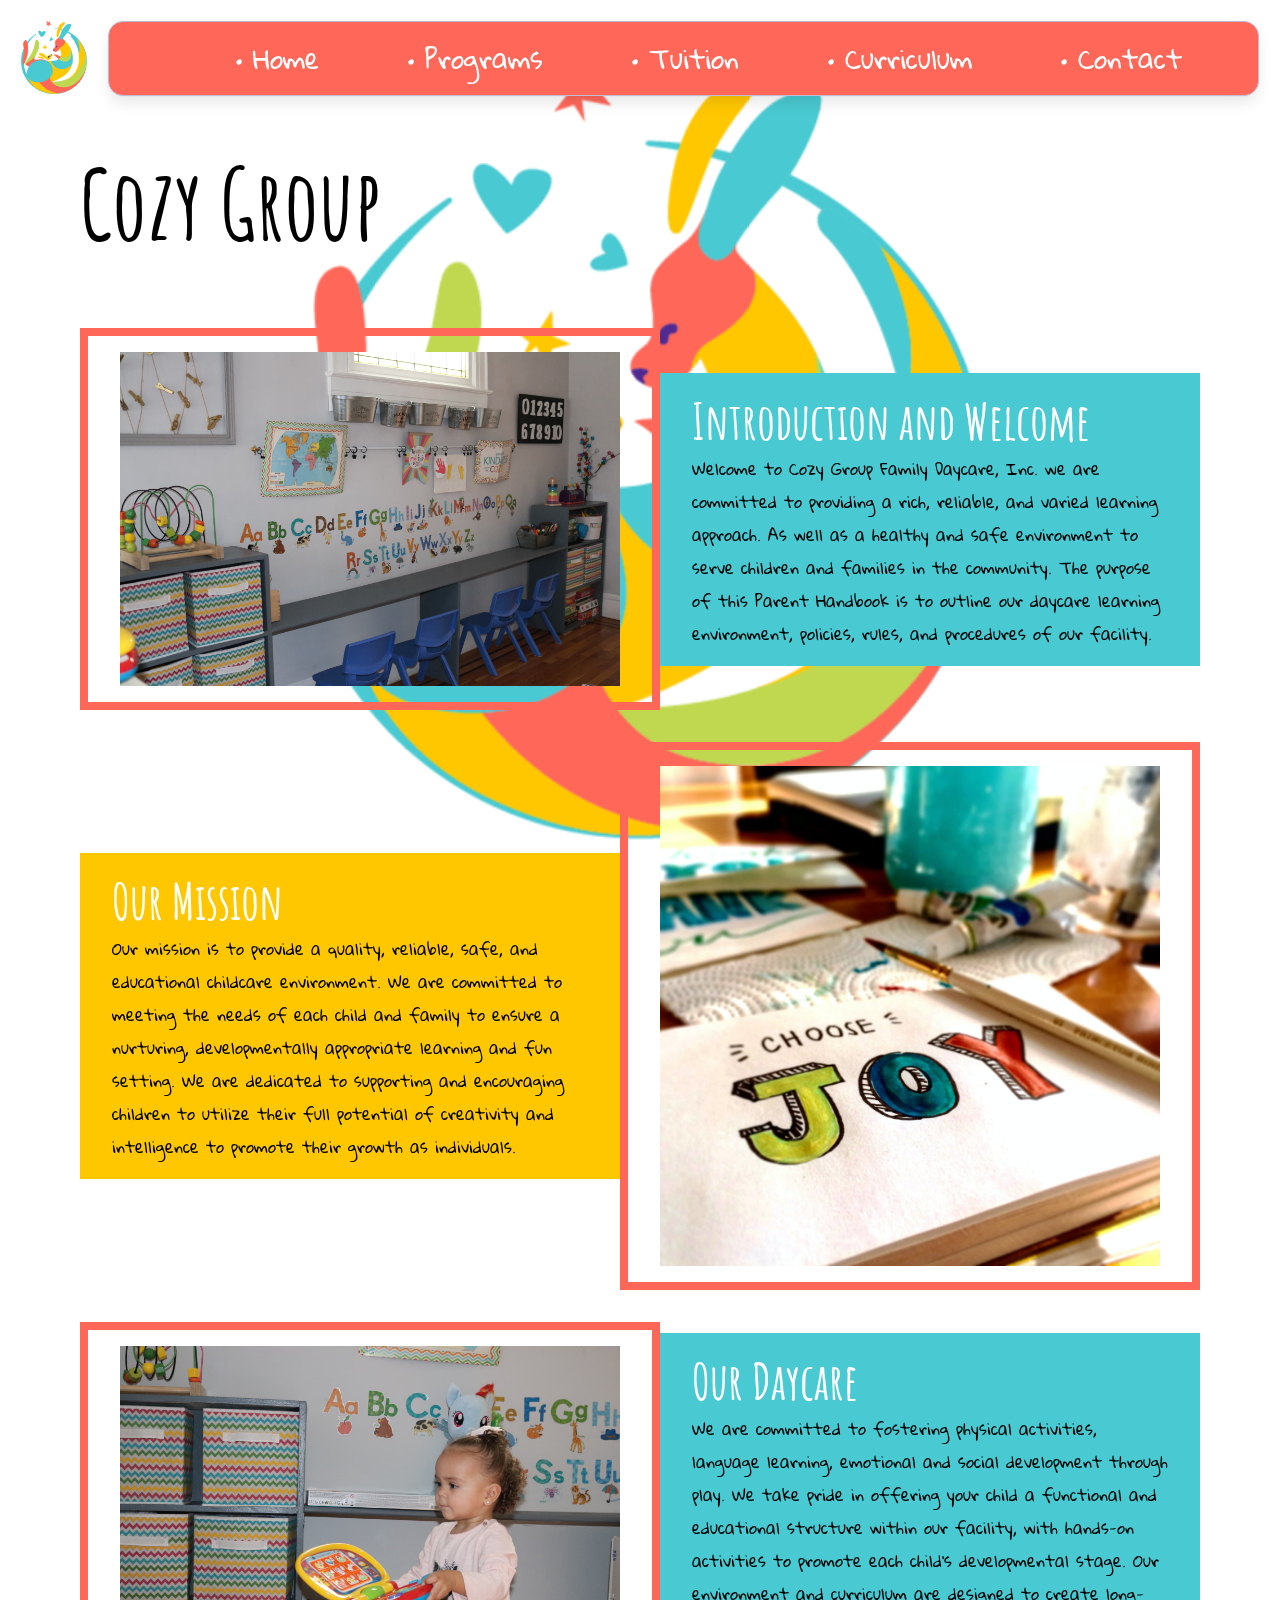
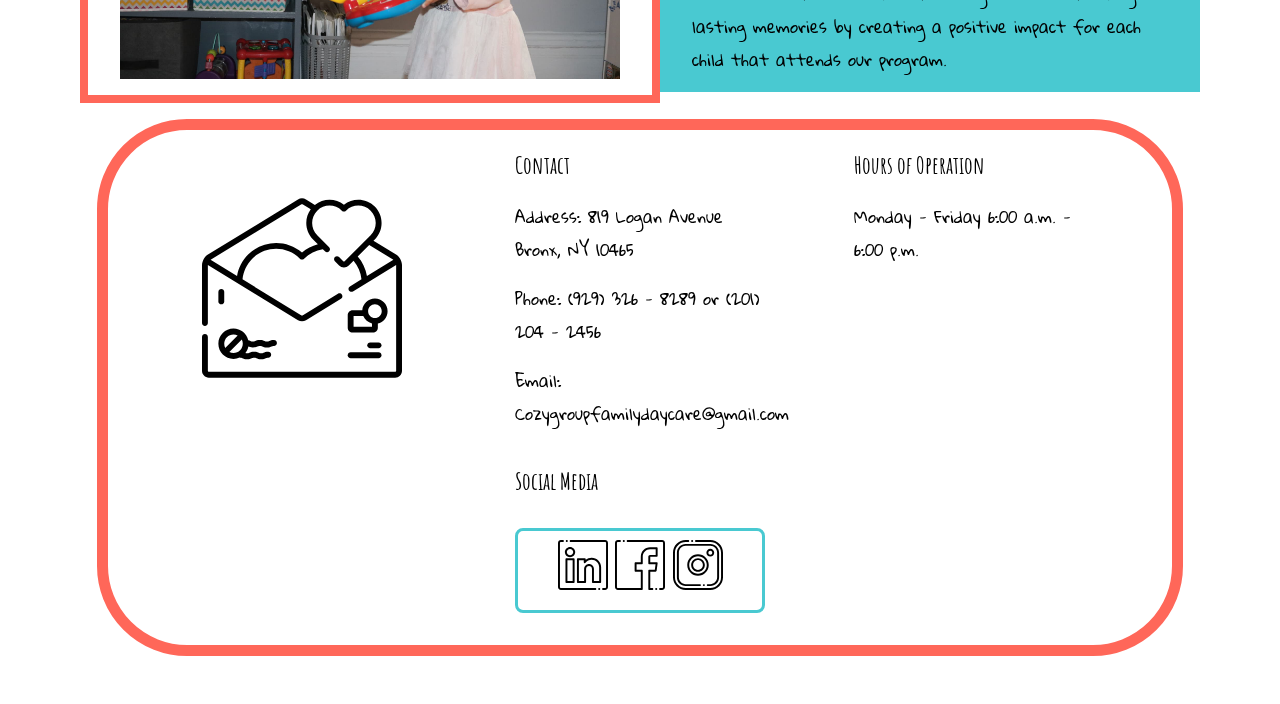
==== commit 028ebbf4: "Fix footer issues" ====
--- a/index.html
+++ b/index.html
@@ -85,14 +85,8 @@
 					</div>
 				</div>
 			</div>
-			</div>
-			
-
-		</div>
 	
-	</div>
-	
-	<footer>
+		<footer>
 		<div class='footer-content'>
 		<div class='footer-letter-logo-container footer-column'>
 		<svg class='footer-letter-logo' xmlns="http://www.w3.org/2000/svg" id="Capa_1" enable-background="new 0 0 512 512" viewBox="0 0 512 512" ><g><g><path d="m507.2 180.914c-2.559-3.777-6.516-8.165-10.417-10.558l-57.81-35.339 3.373-3.373c23.183-23.241 23.159-61.032-.052-84.243-21.521-21.521-55.577-23.11-78.948-4.747-21.784-17.117-52.852-16.891-74.399.652l-22.693-13.872c-6.324-3.874-14.183-3.875-20.503-.003l-230.543 140.931c-3.899 2.392-7.862 6.781-10.42 10.552-2.603 4.693-4.788 11.193-4.788 16.584v148c0 4.142 3.357 7.5 7.5 7.5s7.5-3.358 7.5-7.5v-148c0-.085.001-.17.002-.255l230.759 141.072c6.315 3.848 14.163 3.847 20.488-.006l89.585-54.77c3.534-2.161 4.647-6.777 2.486-10.311-2.161-3.536-6.779-4.646-10.311-2.487l-89.575 54.764c-1.502.915-3.367.916-4.859.006l-149.833-91.599c1.862-19.99 10.673-38.785 24.904-53.016 33.631-33.63 88.387-33.663 122.057-.074 2.928 2.921 7.666 2.921 10.594 0 13.147-13.114 29.725-21.467 47.998-24.227l5.54 5.54c2.929 2.929 7.678 2.93 10.606 0 2.93-2.929 2.93-7.677.001-10.606l-30.477-30.477c-17.349-17.392-17.331-45.673.04-63.043 17.369-17.37 45.651-17.388 63.044-.038 2.928 2.92 7.666 2.92 10.594 0 17.391-17.349 45.673-17.333 63.044.039 17.371 17.37 17.389 45.651.046 63.037l-66.619 66.622c-.637.637-1.381.732-1.768.732s-1.131-.095-1.768-.732l-10.733-10.733c-2.93-2.929-7.678-2.929-10.607 0s-2.929 7.678 0 10.606l10.733 10.733c3.306 3.306 7.7 5.126 12.375 5.126s9.069-1.82 12.375-5.126l12.299-12.299c11.507 13.502 18.582 30.22 20.234 47.938l-29.605 18.1c-3.534 2.161-4.647 6.777-2.486 10.311 2.16 3.535 6.778 4.646 10.311 2.487l110.526-67.572c.001.087.002.175.002.262v270.474c0 1.378-1.121 2.5-2.5 2.5h-477c-1.379 0-2.5-1.122-2.5-2.5v-86.547c0-4.142-3.357-7.5-7.5-7.5s-7.5 3.358-7.5 7.5v86.547c0 9.649 7.851 17.5 17.5 17.5h477c9.649 0 17.5-7.851 17.5-17.5v-270.478c-.002-5.375-2.19-11.876-4.802-16.584zm-222.848-49.263 12.247 12.248c-15.011 3.898-28.805 11.143-40.602 21.377-39.771-34.415-100.204-32.739-137.958 5.014-14.989 14.989-24.858 34.294-28.309 55.057l-67.784-41.439c.358-.259.714-.52 1.094-.753l230.54-140.93c1.494-.915 3.349-.913 4.845.003l19.959 12.201c-16.987 23.274-15.006 56.196 5.968 77.222zm114.296 43.693 29.414-29.416 60.888 37.22c.381.234.739.495 1.097.755l-67.785 41.442c-3.07-18.514-11.234-35.816-23.614-50.001z"/><path d="m80.672 437.452c5.537 0 10.802-1.176 15.571-3.277.318.041.639.069.968.069 2.938 0 4.094.512 6.011 1.359 2.52 1.115 5.971 2.641 12.077 2.641s9.559-1.526 12.078-2.641c1.917-.848 3.073-1.359 6.012-1.359s4.096.512 6.013 1.359c2.521 1.114 5.972 2.641 12.079 2.641s9.559-1.526 12.079-2.641c1.917-.848 3.074-1.359 6.013-1.359 4.143 0 7.5-3.358 7.5-7.5s-3.357-7.5-7.5-7.5c-6.107 0-9.559 1.526-12.079 2.641-1.917.848-3.074 1.359-6.013 1.359s-4.096-.512-6.013-1.359c-2.521-1.114-5.972-2.641-12.079-2.641-6.106 0-9.559 1.526-12.078 2.641-1.917.848-3.073 1.359-6.012 1.359-1.919 0-3.077-.221-4.184-.609 3.778-4.795 6.449-10.497 7.627-16.724 2.449 1.058 5.788 2.288 11.271 2.288 6.106 0 9.559-1.526 12.078-2.641 1.917-.848 3.073-1.359 6.012-1.359s4.096.512 6.013 1.359c2.521 1.114 5.972 2.641 12.079 2.641s9.559-1.526 12.079-2.641c1.917-.848 3.073-1.359 6.012-1.359 4.143 0 7.5-3.358 7.5-7.5s-3.357-7.5-7.5-7.5c-6.106 0-9.558 1.526-12.078 2.641-1.917.848-3.074 1.359-6.013 1.359s-4.096-.512-6.013-1.359c-2.521-1.114-5.972-2.641-12.079-2.641-6.106 0-9.559 1.526-12.078 2.641-1.917.848-3.073 1.359-6.012 1.359-2.938 0-4.094-.512-6.011-1.359-1.474-.652-3.229-1.424-5.603-1.965-4.006-17.129-19.395-29.929-37.727-29.929-21.368 0-38.753 17.384-38.753 38.753s17.385 38.753 38.753 38.753zm-10.628-17.52 31.861-31.861c1.608 3.2 2.519 6.808 2.519 10.627 0 13.098-10.655 23.753-23.753 23.753-3.818.001-7.426-.911-10.627-2.519zm10.628-44.987c3.819 0 7.427.911 10.627 2.519l-31.861 31.86c-1.608-3.2-2.519-6.808-2.519-10.627 0-13.096 10.655-23.752 23.753-23.752z"/><path d="m430.554 395.286c-4.143 0-7.5 3.358-7.5 7.5s3.357 7.5 7.5 7.5h21.398c4.143 0 7.5-3.358 7.5-7.5s-3.357-7.5-7.5-7.5z"/><path d="m380.554 435.627h71.398c4.143 0 7.5-3.358 7.5-7.5s-3.357-7.5-7.5-7.5h-71.398c-4.143 0-7.5 3.358-7.5 7.5s3.357 7.5 7.5 7.5z"/><path d="m475.118 315.303c0-17.889-14.554-32.442-32.442-32.442-17.108 0-31.155 13.313-32.35 30.122h-24.772c-6.893 0-12.5 5.607-12.5 12.5v32.123c0 6.893 5.607 12.5 12.5 12.5h52.122c6.893 0 12.5-5.607 12.5-12.5v-10.745c14.283-3.395 24.942-16.251 24.942-31.558zm-87.064 39.803v-27.123h24.762c3.993 9.368 12.273 16.48 22.36 18.878v8.245zm54.622-22.36c-9.618 0-17.442-7.825-17.442-17.442s7.824-17.442 17.442-17.442 17.442 7.824 17.442 17.442-7.824 17.442-17.442 17.442z"/><path d="m56.919 290.362v-24.147c0-4.142-3.357-7.5-7.5-7.5s-7.5 3.358-7.5 7.5v24.147c0 4.142 3.357 7.5 7.5 7.5s7.5-3.358 7.5-7.5z"/></g></g></svg>
@@ -129,8 +123,9 @@
 				</a>
 			</div>
 		</div>
-	<!-- </div> -->
+		</div>
+	</footer>
 </div>
-	</footer>
+
 </body>
 </html>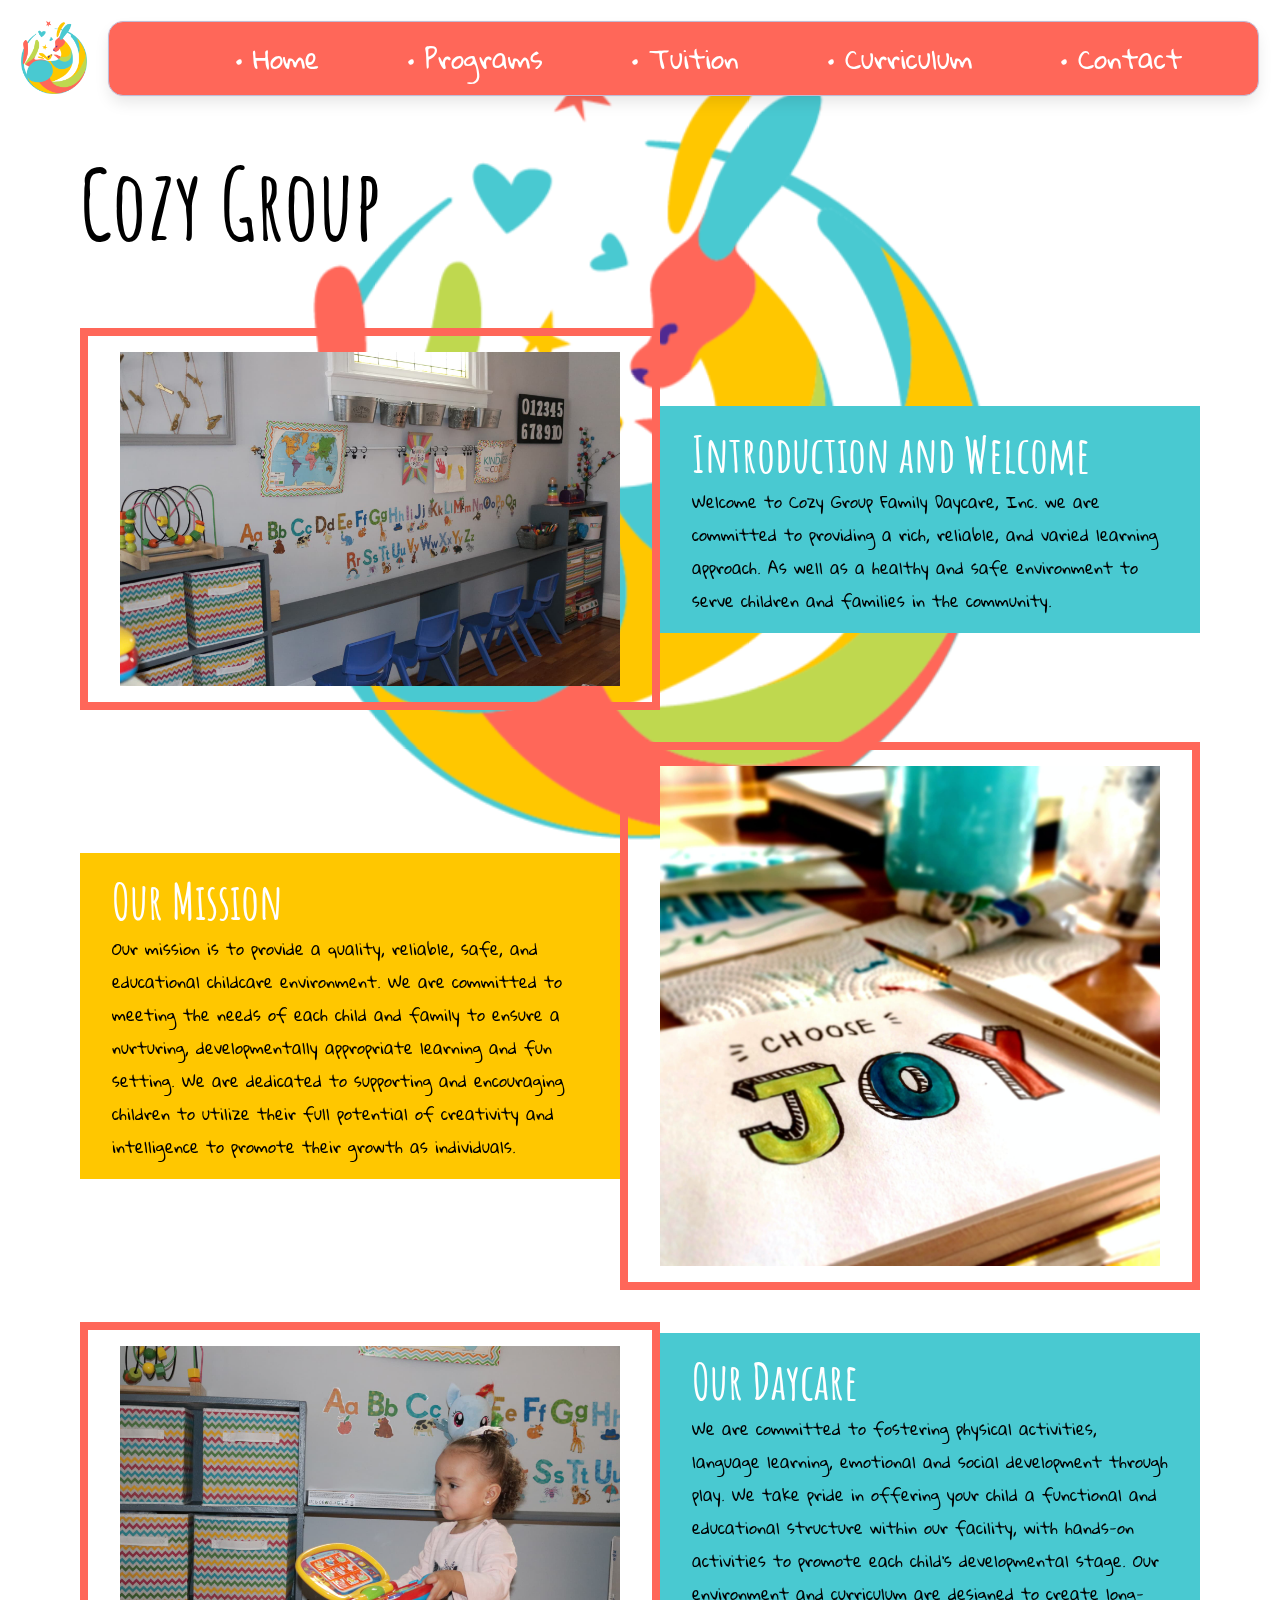
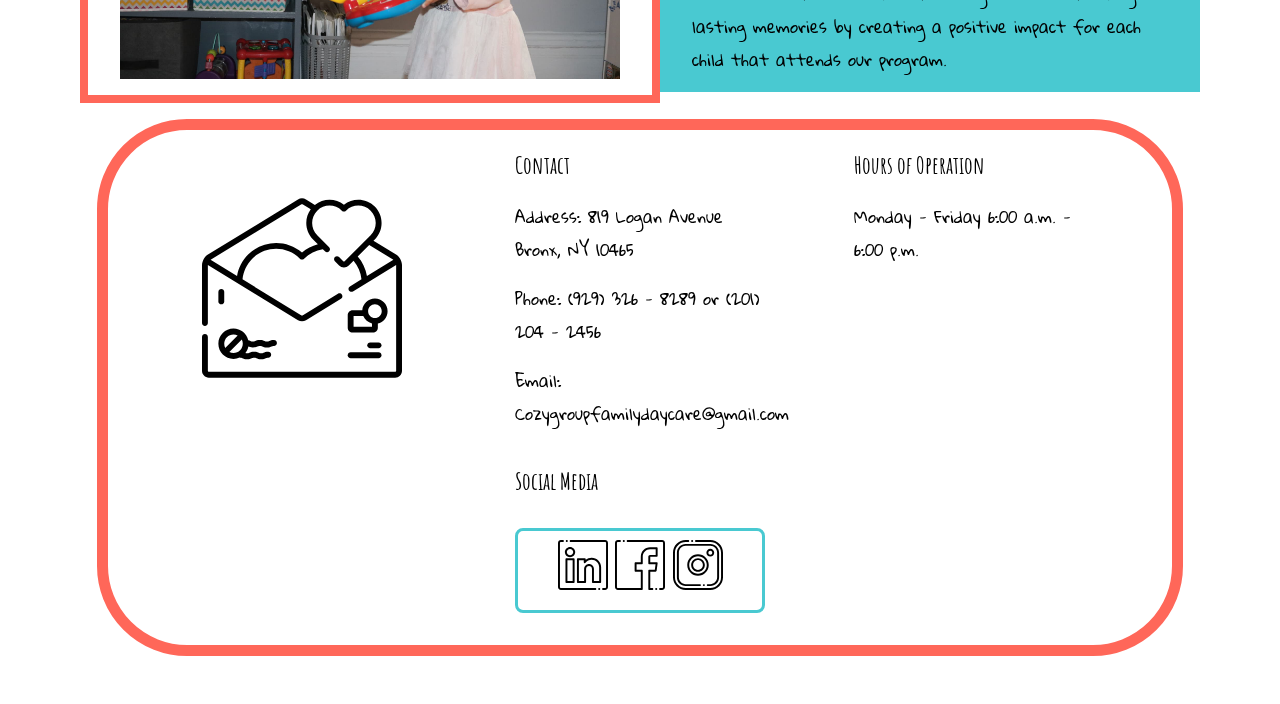
==== commit e0e52488: "small edits and GA tag" ====
--- a/index.html
+++ b/index.html
@@ -10,7 +10,15 @@
 	<script src='./helpers.js'></script>
 	<script src='./history.js'></script>
 	<script src='./main.js'></script>
-</head>
+<!-- Global site tag (gtag.js) - Google Analytics -->
+<script async src="https://www.googletagmanager.com/gtag/js?id=UA-166213450-1"></script>
+<script>
+window.dataLayer = window.dataLayer || [];
+function gtag(){dataLayer.push(arguments);}
+gtag('js', new Date());
+
+gtag('config', 'UA-166213450-1');
+</script></head>
 <body>
 	<nav>
 		<div class="nav-logo-container">
@@ -52,7 +60,7 @@
 				
 					<h2 class='title'>Introduction and Welcome</h2>
 					<div class='content'>
-						Welcome to Cozy Group Family Daycare, Inc. we are committed to providing a rich, reliable, and varied learning approach. As well as a healthy and safe environment to serve children and families in the community. The purpose of this Parent Handbook is to outline our daycare learning environment, policies, rules, and procedures of our facility.
+						Welcome to Cozy Group Family Daycare, Inc. we are committed to providing a rich, reliable, and varied learning approach. As well as a healthy and safe environment to serve children and families in the community. 
 					</div>
 				</div>
 			</div>
